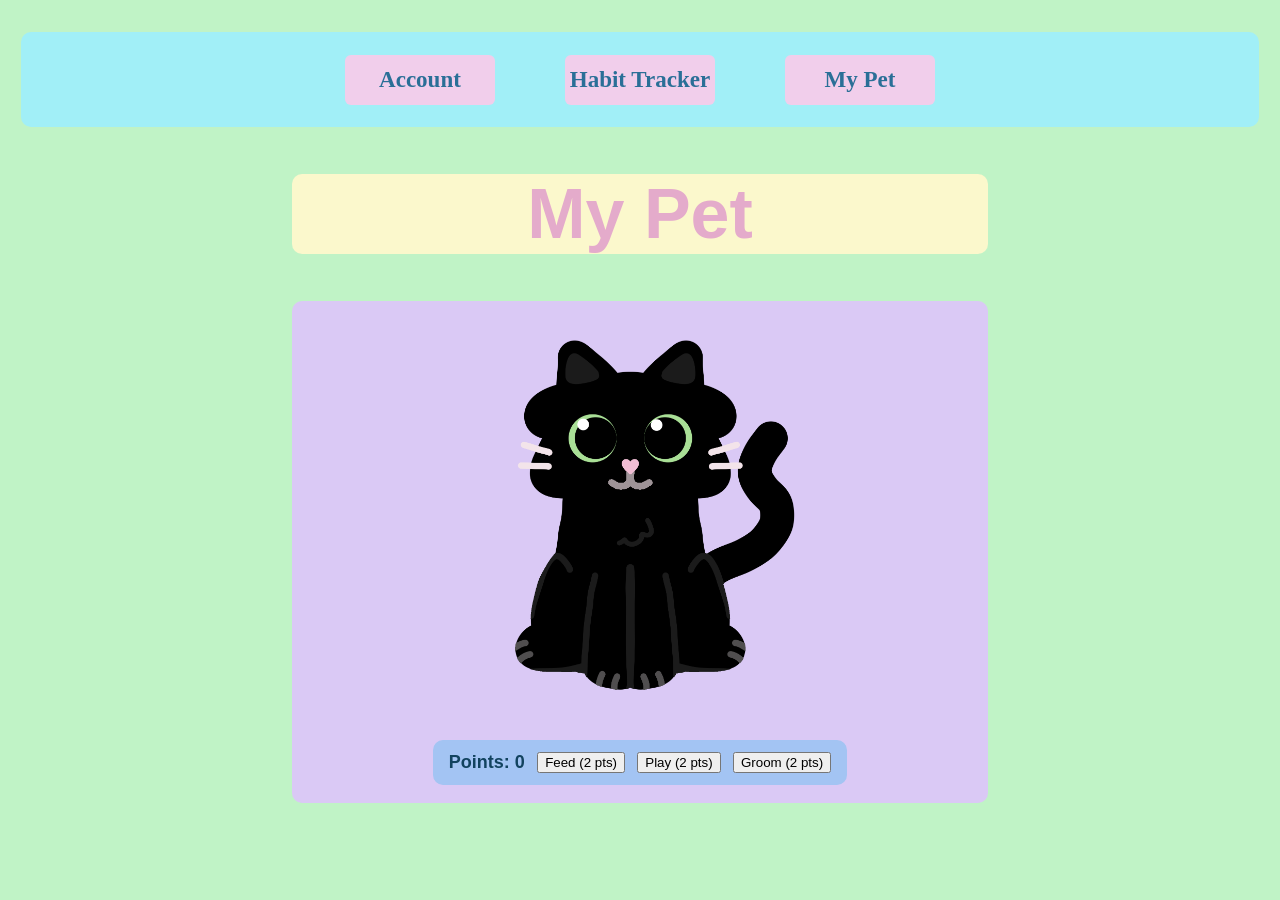
==== index.html @ a6d9e25f "Add files via upload" ====
<!DOCTYPE html>
<html lang="en">
<head>
    <meta charset="UTF-8">
    <meta name="viewport" content="width=device-width, initial-scale=1.0">
    <title>My Pet</title>
    <link href="css1.css" rel="stylesheet">
</head>

<body>

<!--nav bar-->
<div id="rectangle1">
    <nav>
        <ul> 
            <div id="rectangle2"><li><a href="login.html">Account</a></li></div>
            <div id="rectangle2"><li><a href="habit-tracker.html">Habit Tracker</a></li></div>
            <div id="rectangle2"><li><a href="index.html">My Pet</a></li></div>
        </ul>

        <!-- hamburger menu -->
        <button id="menuToggle" aria-controls="topMenu" aria-expanded="false" aria-label="Open menu" class="menu-toggle">
            <span class="hamburger-line"></span>
            <span class="hamburger-line"></span>
            <span class="hamburger-line"></span>
        </button>

        <div id="topMenu" class="top-menu">
            <div class="top-menu-user">Not signed in</div>
            <a id="loginLinkBtn" class="btn" href="login.html">Sign in</a>
            <button id="logoutBtn" class="btn secondary">Logout</button>
        </div>
    </nav>
</div>

<!--page title-->
<div class="yellowbox">
    <h1>My Pet</h1>
</div>

<!--main content box-->
<div class="purplebox">
    <br>

    <!--pet img-->
    <div id="petContainer" class="pet-wrapper">
        <img id="petImage" src="pet.png" alt="pet">
    </div>

    <br><br>

    <!--action buttons-->
    <div class="periwinklebox">
        <h2 id="pointDisplay">Points: 0</h2>
        <button id="feedBtn" class="btn">Feed (2 pts)</button>
        <button id="playBtn" class="btn">Play (2 pts)</button>
        <button id="groomBtn" class="btn">Groom (2 pts)</button>
    </div>

    <!--debugging-->
    <div id="debugPanel" class="periwinklebox" style="display:none; margin-top:20px;">
        <h3>Debug: Add Points</h3>
        <button id="dbgAdd5" class="btn">+5 Points</button>
        <button id="dbgAdd10" class="btn">+10 Points</button>
    </div>

    <br>
</div>

<script src="indexjs.js"></script>

</body>

</html>
---- css1.css ----
/*--nav--*/
nav     {  
    font-weight: bold; 
    padding: 0; 
    font-size: 120%; 
    text-align: center; 
    max-width: 1600px; 
} 
nav a   {   
    text-decoration: none; 
    display: block; 
    padding: 0; 
}  
nav ul  {   
    list-style: none;
    margin: 0;
    padding: 0;
    font-size: 1.2em; 
    display: flex; 
    justify-content: center;
    display: flex;
    justify-content: center;
    flex-wrap: wrap;  
    gap: 10px;       
}
nav a:link {    
    color: #2a6f97; 
}
nav a:visited { 
    color: #2a6f97; 
}
/*--end nav--*/

/*--containers--*/
#rectangle1 {
    width: 98%;          
    min-height: 75px;    
    background-color: #a1eff7;
    margin-left: 1%;
    margin-right: 1%;
    margin-top: 2em;
    border-radius: 10px;
    display: flex;
    justify-content: center;
    align-items: center;
    flex-wrap: wrap;        
    position: relative;     
    padding: 10px 0;        
}
#rectangle2 { 
    width:150px;
    height:50px;
    background-color:#f1ceeb;
    margin-left: 30px;
    margin-right: 30px; 
    display: flex;
    text-align: center;
    justify-content: center;
    align-items: center; 
    transition: all 0.2s ease;
    border-radius: 6px;
}
#rectangle2:hover { 
   transform: translateY(4px);
   box-shadow: 0 4px 8px #00000033;
}
body { 
    background-color: #c0f3c6;
}
.purplebox {
    width: 55%;
    height: 150%;
    background-color: #dac9f5;
    margin: 0px auto;
    border-radius: 10px;
}
.yellowbox {
    width: 55%;
    height: 150%;
    background-color: #FBF8CC;
    margin: 0px auto;
    border-radius: 10px;
}
.periwinklebox {
    width: 55%;
    height: 150%;
    background-color: #A3C4F3;
    margin: 0px auto;
    border-radius: 10px;
}
img {
    display: block;
    margin-left: auto;
    margin-right: auto;
}
.purplebox .periwinklebox {
    display: flex;
    align-items: center;
    justify-content: space-between;
    padding: 0.75rem 1rem;
}
.purplebox .periwinklebox h2 {
    margin: 0;
    font-size: 1.125rem;
}
.purplebox .periwinklebox.completed h2 {
    text-decoration: line-through;
    opacity: 0.6;
}
.purplebox .habit-controls {
    display: flex;
    gap: 0.5rem;
    align-items: center;
}
.purplebox .habit-toggle {
    width: 1.1rem;
    height: 1.1rem;
}
.card {
    padding: 1rem 1rem;
    border-radius: 12px;
    margin-bottom: 1rem;
    text-align: center;          
}

.card input {
    display: block;              
    margin: 0.5rem auto;         
    width: 40%;
    padding: 0.5rem;
    border-radius: 6px;
    border: 1px solid #ccc;
}

.card button {
    display: block;
    margin: 1rem auto 0;        
}
/*--end containers--*/

/*--text--*/
h1 {                                            /*title of each page*/ 
    font-size: 70px;
    text-align: center;
    color: #e4abcb;
    font-family: 'caveat', Arial, sans-serif;   /*https://fonts.google.com/share?selection.family=Caveat:wght@400..700*/
    font-weight: 800;
}
h2 {                                           /*body text*/
    font-size: 21px;
    text-align: center;
    color: #12435f;
    font-family: Arial, Helvetica, sans-serif;
}
h3 {                                           /*subtitles*/
    font-size: 30px;
    text-align: center;
    color: #1b88c7;
    font-family: 'M PLUS Rounded 1c', Arial, sans-serif; /*https://fonts.google.com/share?selection.family=M+PLUS+Rounded+1c*/    
    font-weight: 800;
}
/*--end text--*/

/*--pet stuff--*/
.pet-wrapper {
    width: 100%;
    display: flex;
    justify-content: center;
    align-items: center;
    position: relative;
    padding-top: 20px;
    padding-bottom: 20px;
}
#petImage {
    width: 45%;        
    max-width: 350px;  
    height: auto;      
    display: block;
}
/*--end pet stuff--*/

/*--pet animations--*/
#petContainer {
    position: relative;   
    display: inline-block;
}
#petContainer.feed-animation {
    animation: feedPulse 0.6s ease-out;
}
@keyframes feedPulse {
    0% { transform: scale(1); }
    40% { transform: scale(1.12); }
    100% { transform: scale(1); }
}
#petContainer.play-animation {
    animation: playWiggle 0.5s ease-in-out;
}
@keyframes playWiggle {
    0% { transform: rotate(0deg); }
    25% { transform: rotate(6deg); }
    50% { transform: rotate(-6deg); }
    75% { transform: rotate(6deg); }
    100% { transform: rotate(0deg); }
}
#petContainer.groom-animation {
    animation: groomShine 0.7s ease-in-out;
}
@keyframes groomShine {
    0% { filter: brightness(1); }
    40% { filter: brightness(1.3); }
    100% { filter: brightness(1); }
}
#petContainer.groom-animation::after {
    content: "✨";
    position: absolute;
    font-size: 2.5rem;
    animation: sparkleFloat 0.7s ease-out;
    left: 50%;
    top: -20px;
    transform: translateX(-50%);
}
@keyframes sparkleFloat {
    0% { opacity: 0; transform: translate(-50%, 10px) scale(0.9); }
    30% { opacity: 1; }
    100% { opacity: 0; transform: translate(-50%, -20px) scale(1.2); }
}
#petImage {
    display: block;
    margin: 0 auto;
}
#petContainer.idle-animation {
    animation: idleBounce 2.2s ease-in-out infinite;
}
@keyframes idleBounce {
    0%   { transform: translateY(0); }
    20%  { transform: translateY(-8px); }
    40%  { transform: translateY(0); }
    60%  { transform: translateY(-4px); }
    80%  { transform: translateY(0); }
    100% { transform: translateY(0); }
}
#petContainer:hover #petImage {
    transform: scale(1.05);
    filter: brightness(1.1);
    transition: transform 0.3s ease, filter 0.3s ease;
}
.petting-heart {
    position: absolute;
    font-size: 2rem;
    animation: heartFloat 1s ease-out forwards;
    pointer-events: none;
}
@keyframes heartFloat {
    0%   { transform: translateY(0) scale(0.6); opacity: 0; }
    20%  { transform: translateY(-10px) scale(1); opacity: 1; }
    80%  { transform: translateY(-40px) scale(1.2); opacity: 1; }
    100% { transform: translateY(-60px) scale(1.4); opacity: 0; }
}
.eat-animation {
    animation: catChomp 0.6s ease-in-out 3;
}
@keyframes catChomp {
    0% { transform: scale(1) translateY(0); }
    25% { transform: scale(1.05) translateY(3px); }
    50% { transform: scale(1) translateY(0); }
    75% { transform: scale(1.05) translateY(3px); }
    100% { transform: scale(1); }
}
.eat-bowl {
    position: absolute;
    bottom: -20px;
    left: 50%;
    transform: translateX(-50%) scale(0.8);
    font-size: 3rem;
    opacity: 0;
    animation: bowlPop 0.7s ease-out forwards;
}
@keyframes bowlPop {
    0% { transform: translateX(-50%) scale(0.3); opacity: 0; }
    40% { transform: translateX(-50%) scale(1.1); opacity: 1; }
    100% { transform: translateX(-50%) scale(1); opacity: 1; }
}
.eat-noms {
    position: absolute;
    font-size: 1.5rem;
    color: #ee90f4;
    animation: nomFloat 0.8s ease-out forwards;
}
@keyframes nomFloat {
    0% { opacity: 0; transform: translateY(0) scale(0.8); }
    30% { opacity: 1; }
    100% { opacity: 0; transform: translateY(-25px) scale(1.1); }
}
/*--end pet animations--*/

/*--habit stuff--*/
.habit-list-controls {
    display: flex;
    gap: 0.5rem;
    align-items: center;
    justify-content: center;
    margin: 0.75rem 0;
}
.habit-add-input {
    padding: 0.5rem;
    border: 1px solid #cbd5e1;
    border-radius: 6px;
    width: 220px;
}
.habit-edit-input {
    padding: 0.25rem 0.5rem;
    border: 1px dashed #94a3b8;
    border-radius: 4px;
    font-size: 1rem;
}
.habit-item .actions {display: flex; gap: 0.5rem; align-items: center; }
.habit-item .edit-btn, .habit-item .delete-btn { background: transparent; border: 1px solid #cbd5e1; padding: 4px 8px; border-radius: 6px; cursor: pointer; }
.habit-item .delete-btn {border-color: #fecaca; }
.alert {
  position: fixed;
  top: 20px;
  right: 20px;
  background: #8bc34a;
  color: white;
  padding: 12px 18px;
  border-radius: 8px;
  font-size: 1rem;
  box-shadow: 0 4px 10px #00000033;
  z-index: 9999;
  animation: fadeIn 0.3s ease;
}
@keyframes fadeIn {
  from { opacity: 0; transform: translateY(-5px); }
  to { opacity: 1; transform: translateY(0); }
}
.user-bubble {
    margin-left: auto;
    margin-right: 20px;
    padding: 10px 18px;
    background-color: #98f5e1;
    color: #0a4d4a;
    border-radius: 25px;
    font-size: 1rem;
    font-weight: bold;
    display: flex;
    align-items: center;
    box-shadow: 0 3px 6px #00000026;
    font-family: Arial, sans-serif;
}
.user-bubble.hidden {
    display: none;
}
.habit-item {
    display: flex;
    justify-content: space-between;
    align-items: center;
    padding: 0.75rem 1rem;
}
.habit-item .actions {
    display: flex;
    align-items: center;
    gap: 0.5rem;
}
.habit-item h2 {
    margin: 0;
    flex-grow: 1;
}
.habit-item {
    padding: 10px 15px;
    margin-bottom: 15px;
    border-radius: 10px;
}
.habit-item:last-child {
    margin-bottom: 0;
}
.edit-btn, .delete-btn {
    background: transparent;
    border: none;
    font-size: 1.4rem;
    cursor: pointer;
    padding: 2px 6px;
    transition: transform 0.2s ease;
}

.edit-btn:hover {
    transform: scale(1.2);
}

.delete-btn:hover {
    transform: scale(1.2);
}
/*--end habit stuff--*/

/*--habit confetti animations--*/
.confetti {
    position: absolute;
    width: 8px;
    height: 8px;
    opacity: 0.9;
    border-radius: 2px;
    pointer-events: none;
    animation: confettiFall 700ms ease-out forwards;
}
@keyframes confettiFall {
    0% {
        transform: translateY(0) translateX(0) rotate(0deg);
        opacity: 1;
    }
    100% {
        transform: translateY(40px) translateX(var(--x-move)) rotate(180deg);
        opacity: 0;
    }
}
.habit-item {
    position: relative;
}
/*--end habit confetti animations--*/

/*--misc--*/
.mt-3 { margin-top: 1rem; }
.menu-toggle {
    position: absolute;
    top: 12px;
    right: 12px;         
    width: 44px;
    height: 36px;
    padding: 6px;
    background: transparent;
    border: none;
    display: flex;
    flex-direction: column;
    justify-content: space-between;
    cursor: pointer;
    z-index: 2000;        
}
@media (max-width: 600px) {
    .menu-toggle {
        top: 10px;
        right: 10px;
    }
}
.menu-toggle:focus { outline: 2px solid #0000001f; border-radius: 6px; }
.hamburger-line {
    display: block;
    height: 3px;
    background: #2a6f97;
    border-radius: 2px;
}
.top-menu {
    position: absolute;
    top: 58px;
    right: 12px;
    min-width: 180px;
    background: white;
    color: #0a4d4a;
    border-radius: 8px;
    box-shadow: 0 6px 20px #0000001f;
    padding: 10px;
    z-index: 1002; 
    display: flex;
    flex-direction: column;
    gap: 8px;
    opacity: 0;
    transform: translateY(-6px);
    pointer-events: none;
    transition: opacity 180ms ease, transform 180ms ease;
}
.top-menu.open {
    opacity: 1;
    transform: translateY(0);
    pointer-events: auto;
}
.top-menu .top-menu-user { font-size: 0.95rem; color: #274c5a; }

@media (max-width: 600px) {
    .menu-toggle { top: 8px; right: 8px; }
    .top-menu { right: 8px; top: 50px; min-width: 150px; }
}
/*--end misc--*/
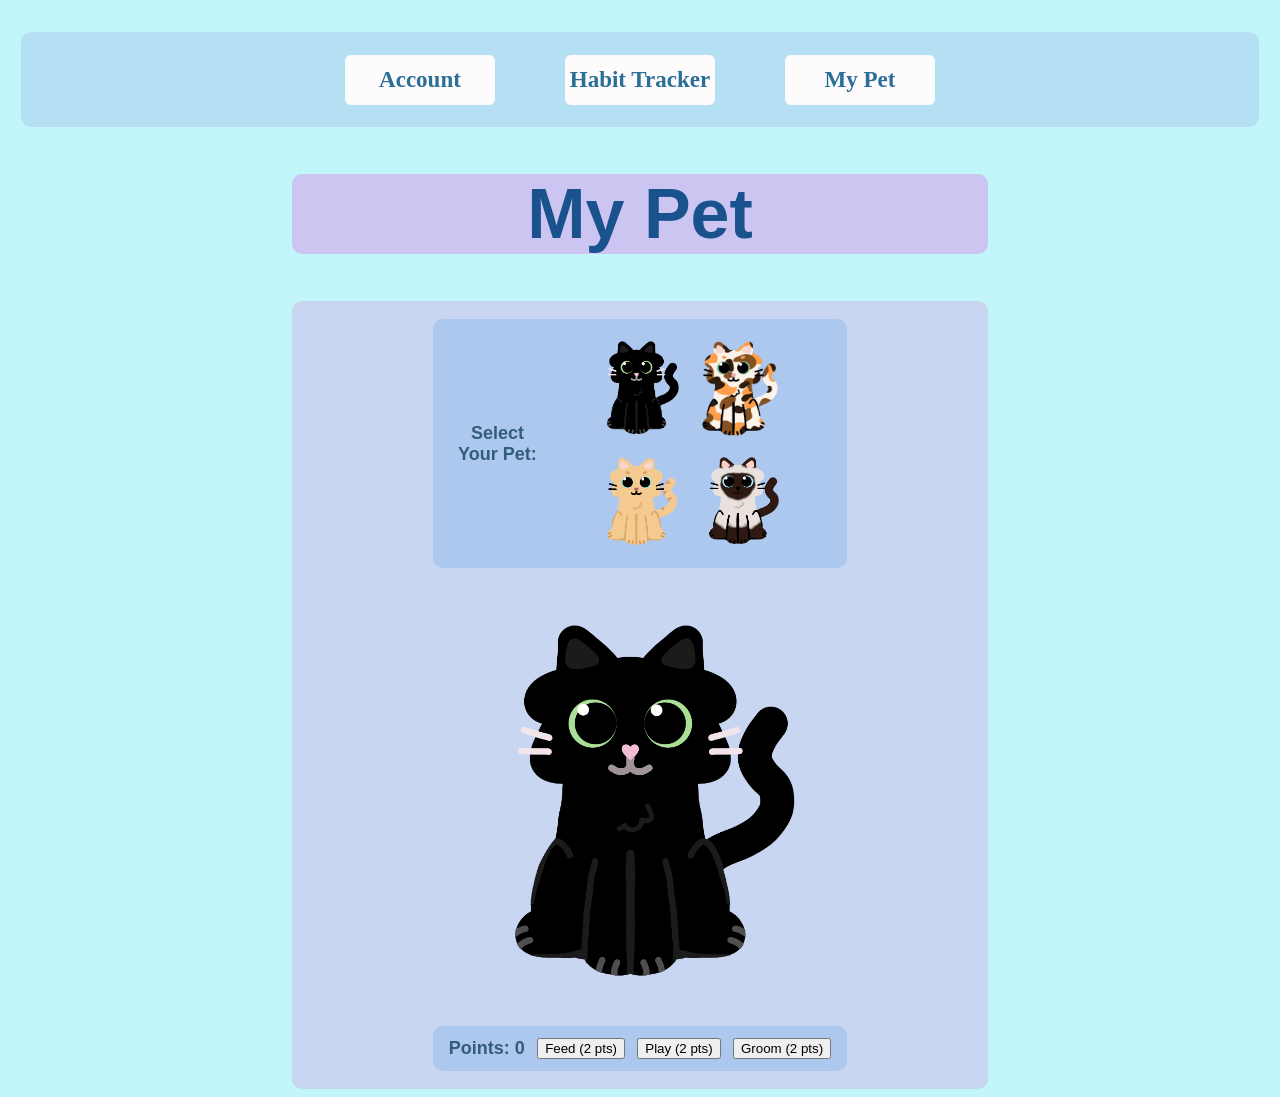
==== commit ee054e02: "Add files via upload" ====
--- a/index.html
+++ b/index.html
@@ -42,9 +42,22 @@
 <div class="purplebox">
     <br>
 
-    <!--pet img-->
+    <!--pet-->
+     <div class="periwinklebox">
+        <h2>Select Your Pet:</h2>
+
+        <div class="petChoicesContainer">
+            <img src="black.png" class="petChoice" data-pet="black.png">
+            <img src="calico.png" class="petChoice" data-pet="calico.png">
+            <img src="orange.png" class="petChoice" data-pet="orange.png">
+            <img src="siamese.png" class="petChoice" data-pet="siamese.png">
+        </div>
+    </div>
+
+    <br></br>
+
     <div id="petContainer" class="pet-wrapper">
-        <img id="petImage" src="pet.png" alt="pet">
+        <img id="petImage" src="black.png" alt="black cat">
     </div>
 
     <br><br>
--- a/css1.css
+++ b/css1.css
@@ -35,7 +35,7 @@
 #rectangle1 {
     width: 98%;          
     min-height: 75px;    
-    background-color: #a1eff7;
+    background-color: #b5dff3/*#c0f3c6*/;
     margin-left: 1%;
     margin-right: 1%;
     margin-top: 2em;
@@ -50,7 +50,7 @@
 #rectangle2 { 
     width:150px;
     height:50px;
-    background-color:#f1ceeb;
+    background-color: #fefbfc/*#f1ceeb */;
     margin-left: 30px;
     margin-right: 30px; 
     display: flex;
@@ -65,26 +65,26 @@
    box-shadow: 0 4px 8px #00000033;
 }
 body { 
-    background-color: #c0f3c6;
+    background-color: #c2f6fb;
 }
 .purplebox {
     width: 55%;
     height: 150%;
-    background-color: #dac9f5;
+    background-color: #c8d6f2 /*#dac9f5*/;
     margin: 0px auto;
     border-radius: 10px;
 }
 .yellowbox {
     width: 55%;
     height: 150%;
-    background-color: #FBF8CC;
+    background-color: #ccc5f1/*#FBF8CC*/;
     margin: 0px auto;
     border-radius: 10px;
 }
 .periwinklebox {
     width: 55%;
     height: 150%;
-    background-color: #A3C4F3;
+    background-color: #acc8ee;
     margin: 0px auto;
     border-radius: 10px;
 }
@@ -142,14 +142,14 @@
 h1 {                                            /*title of each page*/ 
     font-size: 70px;
     text-align: center;
-    color: #e4abcb;
+    color: #1a528e;
     font-family: 'caveat', Arial, sans-serif;   /*https://fonts.google.com/share?selection.family=Caveat:wght@400..700*/
     font-weight: 800;
 }
 h2 {                                           /*body text*/
     font-size: 21px;
     text-align: center;
-    color: #12435f;
+    color: #345e77;
     font-family: Arial, Helvetica, sans-serif;
 }
 h3 {                                           /*subtitles*/
@@ -176,6 +176,25 @@
     max-width: 350px;  
     height: auto;      
     display: block;
+}
+.petChoice{
+    width: 80px;
+    height: auto;
+    margin: 10px;
+    cursor: pointer;
+    border-radius: 10px;
+    transition: transform 0.2s, box-shadow 0.2s;
+}
+.petChoice:hover {
+    transform: scale(1.1);
+}
+.petChoice:selected {
+    border: 3px solid #6c63ff;
+}
+.petChoicesContainer {
+    display: flex;
+    justify-content: center;
+   flex-wrap: wrap;
 }
 /*--end pet stuff--*/
 
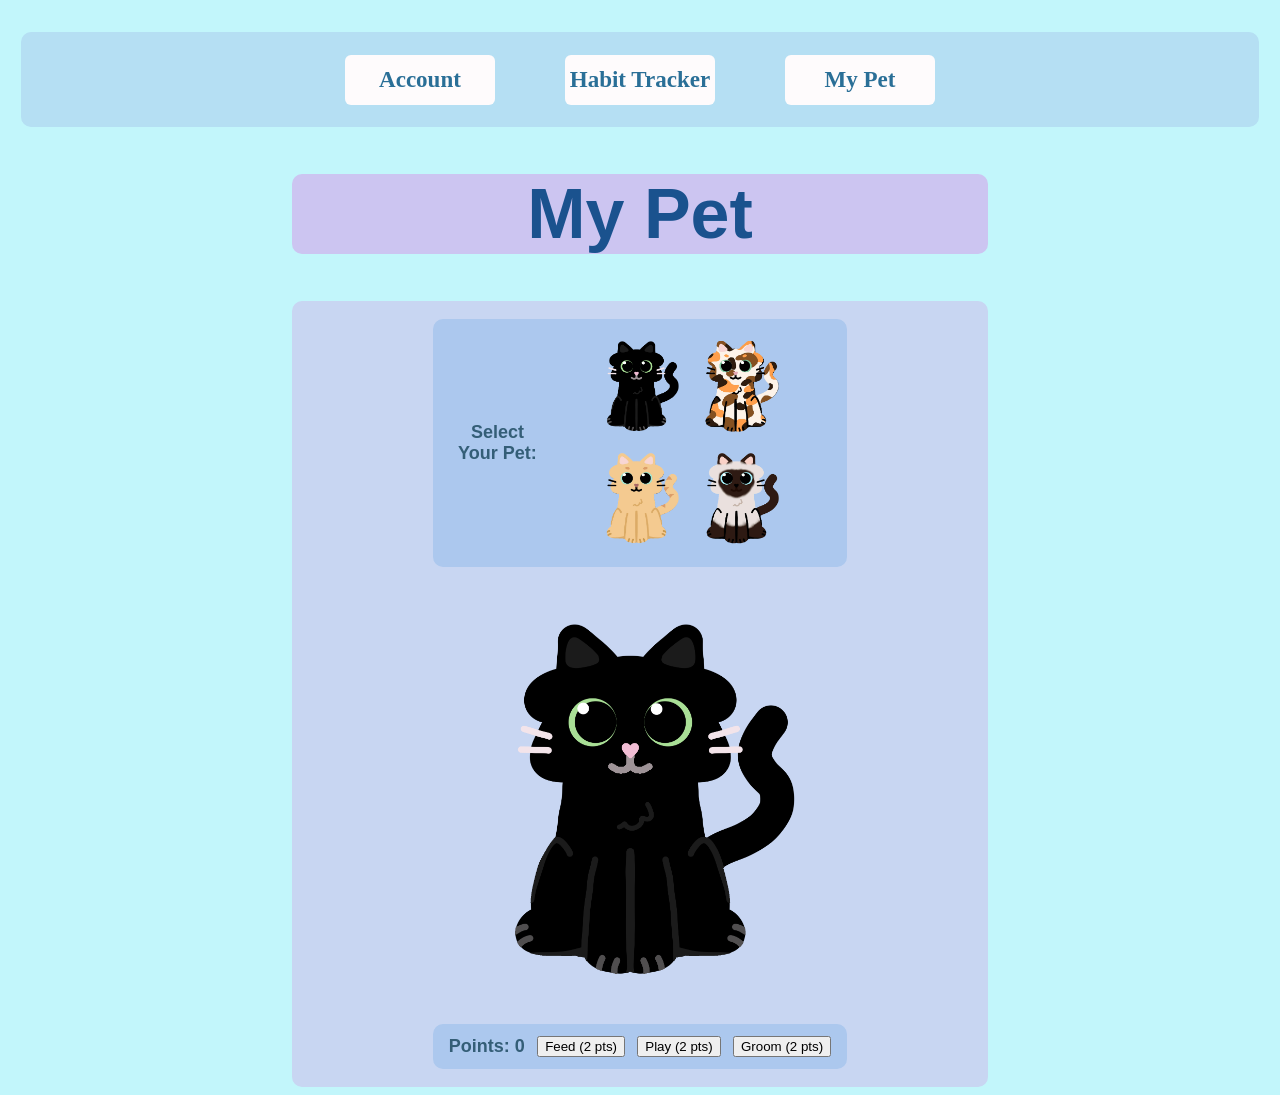
==== commit 150f2b74: "Add files via upload" ====
--- a/index.html
+++ b/index.html
@@ -47,17 +47,18 @@
         <h2>Select Your Pet:</h2>
 
         <div class="petChoicesContainer">
-            <img src="black.png" class="petChoice" data-pet="black.png">
-            <img src="calico.png" class="petChoice" data-pet="calico.png">
-            <img src="orange.png" class="petChoice" data-pet="orange.png">
-            <img src="siamese.png" class="petChoice" data-pet="siamese.png">
+            <img src="black_idle.png" class="petChoice" data-pet="black">
+            <img src="calico_idle.png" class="petChoice" data-pet="calico">
+            <img src="orange_idle.png" class="petChoice" data-pet="orange">
+            <img src="siamese_idle.png" class="petChoice" data-pet="siamese">
         </div>
     </div>
 
     <br></br>
 
     <div id="petContainer" class="pet-wrapper">
-        <img id="petImage" src="black.png" alt="black cat">
+        <img id="petImage" src="black_idle.png" alt="black cat">
+        <div id="sleepZ" class="sleep-z">zZz</div>
     </div>
 
     <br><br>
@@ -80,7 +81,7 @@
     <br>
 </div>
 
-<script src="indexjs.js"></script>
+<script src="indexjs.js" defer></script>
 
 </body>
 
--- a/css1.css
+++ b/css1.css
@@ -188,9 +188,6 @@
 .petChoice:hover {
     transform: scale(1.1);
 }
-.petChoice:selected {
-    border: 3px solid #6c63ff;
-}
 .petChoicesContainer {
     display: flex;
     justify-content: center;
@@ -309,6 +306,34 @@
     0% { opacity: 0; transform: translateY(0) scale(0.8); }
     30% { opacity: 1; }
     100% { opacity: 0; transform: translateY(-25px) scale(1.1); }
+}
+.sleep-z {
+    opacity: 0;
+    display: none;
+    position: absolute;
+    top: 0px;
+    right: 40%;
+    font-size: 18px;
+    pointer-events: none;
+}
+.sleep-z.show {
+    display: block;
+    opacity: 1;
+    animation: floatZ 2s infinite;
+}
+@keyframes floatZ {
+    0% {
+        transform: translateY(0) scale(0.9);
+        opacity: 0;
+    }
+    20% {
+        opacity: 1;
+        transform: translateY(-5px) scale(1);
+    }
+    100% {
+        transform: translateY(-30px) scale(1.2);
+        opacity: 0;
+    }
 }
 /*--end pet animations--*/
 
